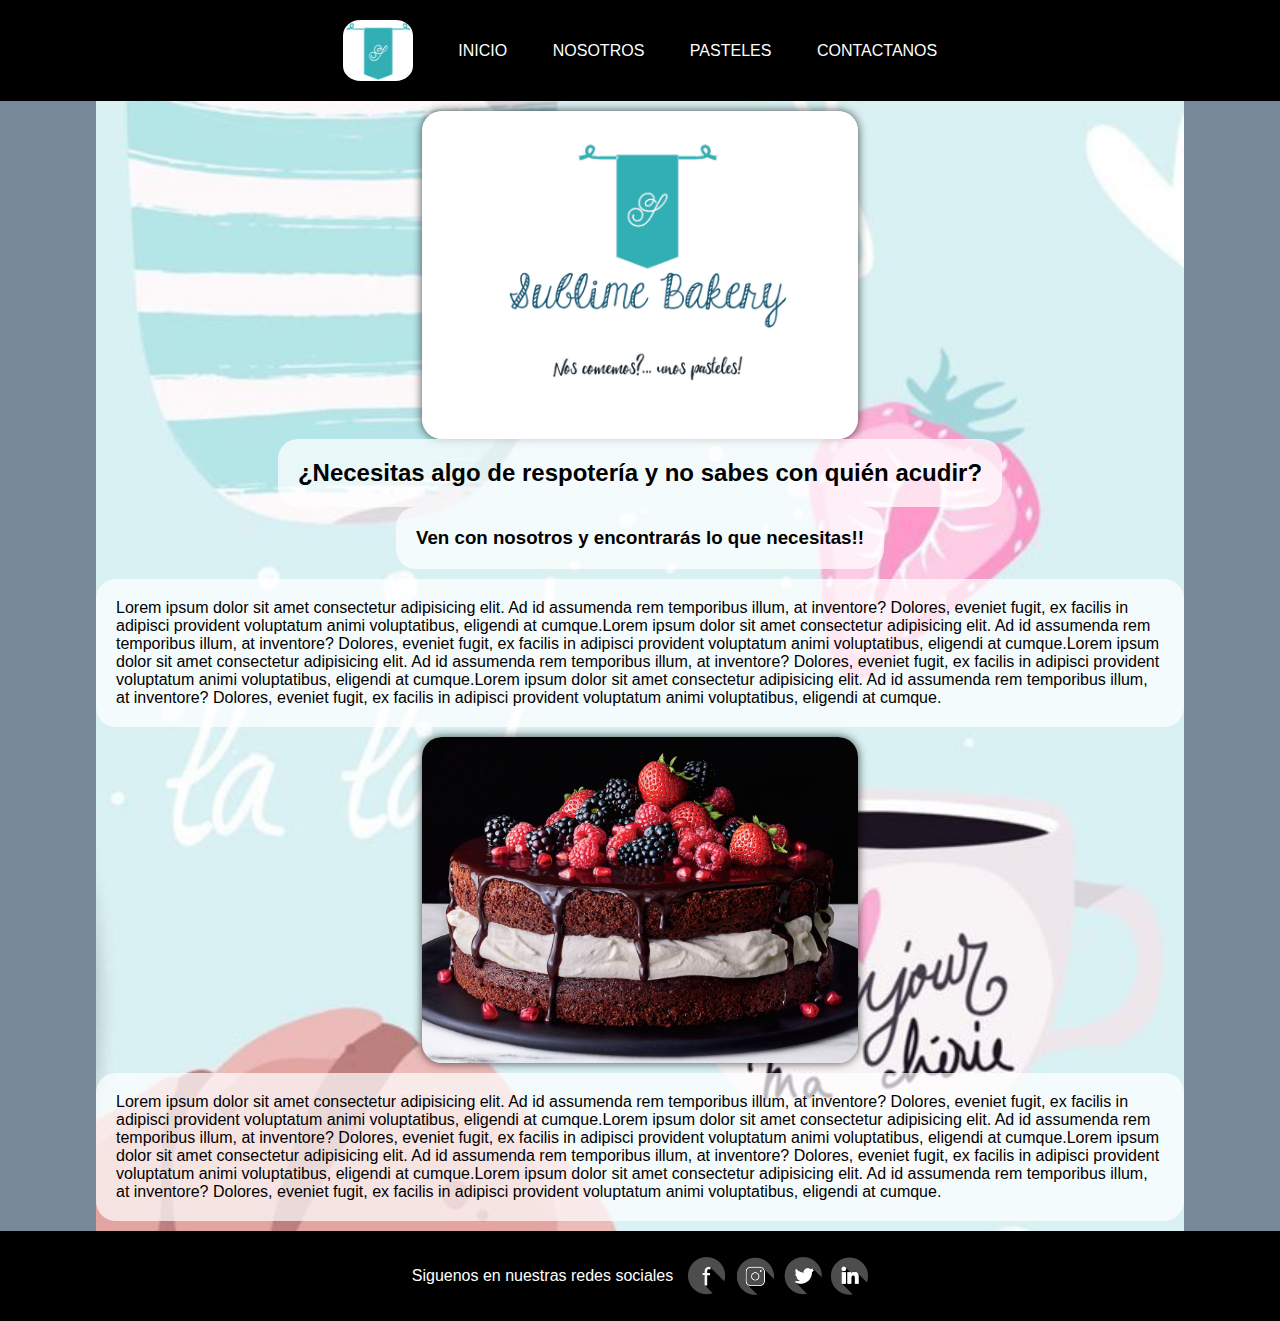
==== index.html @ 586b8128 "Subida de página de pastelería llamads Sublime Bakery" ====
<!DOCTYPE html>
<html lang="en">
  <head>
    <meta charset="UTF-8" />
    <meta http-equiv="X-UA-Compatible" content="IE=edge" />
    <meta name="viewport" content="width=device-width, initial-scale=1.0" />
    <title>Sublime Bakery</title>
    <link rel="shortcut icon" href="../img/icon.png" type="image/png" />
    <link rel="stylesheet" href="../css/style.css" />
  </head>
  <body>
    <div class="navbar">
      <header class="lista">
        <div class="div-icon esp">
          <img src="img/icon.png" alt="Sublime Bakery" class="icon" />
        </div>
        <a href="index.html" class="esp">INICIO</a>
        <a href="nosotros.html" class="esp">NOSOTROS</a>
        <a href="pasteles.html" class="esp">PASTELES</a>
        <a href="contactanos.html" class="esp">CONTACTANOS</a>
      </header>
    </div>
    <div class="container">
      <main>
        <img class="logo" src="img/Sublime bakery.png" alt="Siblime bakery logo" />
        <h2>¿Necesitas algo de respotería y no sabes con quién acudir?</h2>
        <h3>Ven con nosotros y encontrarás lo que necesitas!!</h3>
        <p class="primer-p">
          Lorem ipsum dolor sit amet consectetur adipisicing elit. Ad id
          assumenda rem temporibus illum, at inventore? Dolores, eveniet fugit,
          ex facilis in adipisci provident voluptatum animi voluptatibus,
          eligendi at cumque.Lorem ipsum dolor sit amet consectetur adipisicing elit. Ad id
          assumenda rem temporibus illum, at inventore? Dolores, eveniet fugit,
          ex facilis in adipisci provident voluptatum animi voluptatibus,
          eligendi at cumque.Lorem ipsum dolor sit amet consectetur adipisicing elit. Ad id
          assumenda rem temporibus illum, at inventore? Dolores, eveniet fugit,
          ex facilis in adipisci provident voluptatum animi voluptatibus,
          eligendi at cumque.Lorem ipsum dolor sit amet consectetur adipisicing elit. Ad id
          assumenda rem temporibus illum, at inventore? Dolores, eveniet fugit,
          ex facilis in adipisci provident voluptatum animi voluptatibus,
          eligendi at cumque.
        </p>
        <img src="img/cake1.jpg" alt="pastel chocolate">
        <p class="segundo-p">
          Lorem ipsum dolor sit amet consectetur adipisicing elit. Ad id
          assumenda rem temporibus illum, at inventore? Dolores, eveniet fugit,
          ex facilis in adipisci provident voluptatum animi voluptatibus,
          eligendi at cumque.Lorem ipsum dolor sit amet consectetur adipisicing elit. Ad id
          assumenda rem temporibus illum, at inventore? Dolores, eveniet fugit,
          ex facilis in adipisci provident voluptatum animi voluptatibus,
          eligendi at cumque.Lorem ipsum dolor sit amet consectetur adipisicing elit. Ad id
          assumenda rem temporibus illum, at inventore? Dolores, eveniet fugit,
          ex facilis in adipisci provident voluptatum animi voluptatibus,
          eligendi at cumque.Lorem ipsum dolor sit amet consectetur adipisicing elit. Ad id
          assumenda rem temporibus illum, at inventore? Dolores, eveniet fugit,
          ex facilis in adipisci provident voluptatum animi voluptatibus,
          eligendi at cumque.
        </p>
      </main>
      <footer>
        <p>Siguenos en nuestras redes sociales</p>
        <img src="img/redes.png" alt="redes sociales">
      </footer>
    </div>
  </body>
</html>
---- css/style.css ----
* {
    margin: 0;
    padding: 0;
    font-family: Arial, Helvetica, sans-serif;
}

body {
    background-color: lightslategrey;
    min-width: 500px;
}

.navbar {
    display: flex;
    justify-content: center;
    background-color: #000;
    width: 100%;
}

.lista{
    color: #fff;
    width: 50%;
    display: flex;
    padding: 20px 0;
    flex-direction: row;
    justify-content: space-around;
    align-items: center;
}

.div-icon{
    display: flex;
    justify-content: center;
}

.icon {
    width: 70px;
    height: auto;
    border-radius: 25%;
    background-color: #fff;
}

.esp{
    padding: 0 5px;
    height: auto;
}

.esp:nth-last-child(-n+4):hover{
    background-color: rgb(0, 123, 139);
    color: rgb(255, 255, 255);
    border-radius: 35px;
    height: 40px;
    box-shadow: 5px 5px #888888;
    transition: all ease-in 300ms;
    padding: 10px 10px 0 10px;
}

.lista a {
    color: #fff;
    text-decoration: none;
}

.container {
    display: flex;
    flex-direction: column;
    align-items: center;
    justify-content: center;
    width: 100%;
    height: 100%;
}

.container main {
    width: 85%;
    height: auto;
    background-image: url("../img/fondo pastel.jpg");
    background-repeat: no-repeat;
    background-size: cover;
    background-position: center;
    display: flex;
    flex-direction: column;
    justify-content: center;
    align-items: center;
}

.container main img {
    height: auto;
    width: 40%;
    border-radius: 20px;
}

.logo {
    height: auto;
    width: 60%;
    margin-top: 10px;
}

.primer-p, .segundo-p, h2, h3 {
    padding: 20px;
    background-color: rgba(255, 255, 255, 0.7);
    border-radius: 20px;
}

footer {
    width: 100%;
    background-color: #000;
    display: flex;
    justify-content: center;
    align-items: center;
}

footer img {
    width: 180px;
    height: auto;
}

footer p {
    color: #fff;
    padding-right: 15px;
}

.primer-info {
    padding: 15px;
    display: flex;
    justify-content: space-between;
    align-items: center;
}

.primer-info p {
    padding: 5px 15px;
    background-color: rgba(255, 255, 255, 0.7);
    border-radius: 20px;
}

main h1{
    text-align: center;
    padding: 15px;
}

.container main p {
    margin: 10px 0;
}

main img {
    box-shadow: 0 0 10px rgba(0, 0, 0, 0.7);
}

.contacto {
    box-shadow: 0 0 0 rgba(0, 0, 0, 1);
    margin-bottom: 15px;
    
}

main section {
    display: flex;
    height: auto;
    width: 100%;
    justify-content: space-around;
}

.container-cake {
    display: flex;
    flex-direction: column;
    align-items: center;
    justify-content: center;
    width: 100%;
    height: auto;
}

.container-cake main {
    width: 85%;
    height: auto;
    background-image: url("../img/fondo pastel.jpg");
    background-repeat: no-repeat;
    background-size: cover;
    background-position: center;
    display: flex;
    flex-direction: column;
    justify-content: center;
    align-items: center;
}

main section .pasteles {
    padding-top: 3px;
    width: 30%;
    height: auto;
    position: relative;
    display: inline-block;
    margin: 15px;
    overflow: hidden;
}

main .mostrador {
    display: flex;
    flex-direction: column;
    justify-content: space-around;
}

.pasteles-img {
    width: 100%;
    height: auto;
    
}

.texto {
    position: absolute;
    color: rgba(255, 255, 255, 0);
    width: 100%;
    height: auto;
    background-color: rgba(255, 255, 255, 0);
    top: 1px;
    overflow: hidden;
}

.texto:hover {
    position: absolute;
    color: rgb(0, 0, 0);
    width: 100%;
    height: 100%;
    background-color: rgba(255, 255, 255, .7);
    top: 1%;
    transition: all ease 200ms;
    overflow-y: scroll;
}

.texto h3 {
    background-color: rgba(255, 255, 255, 0);
}
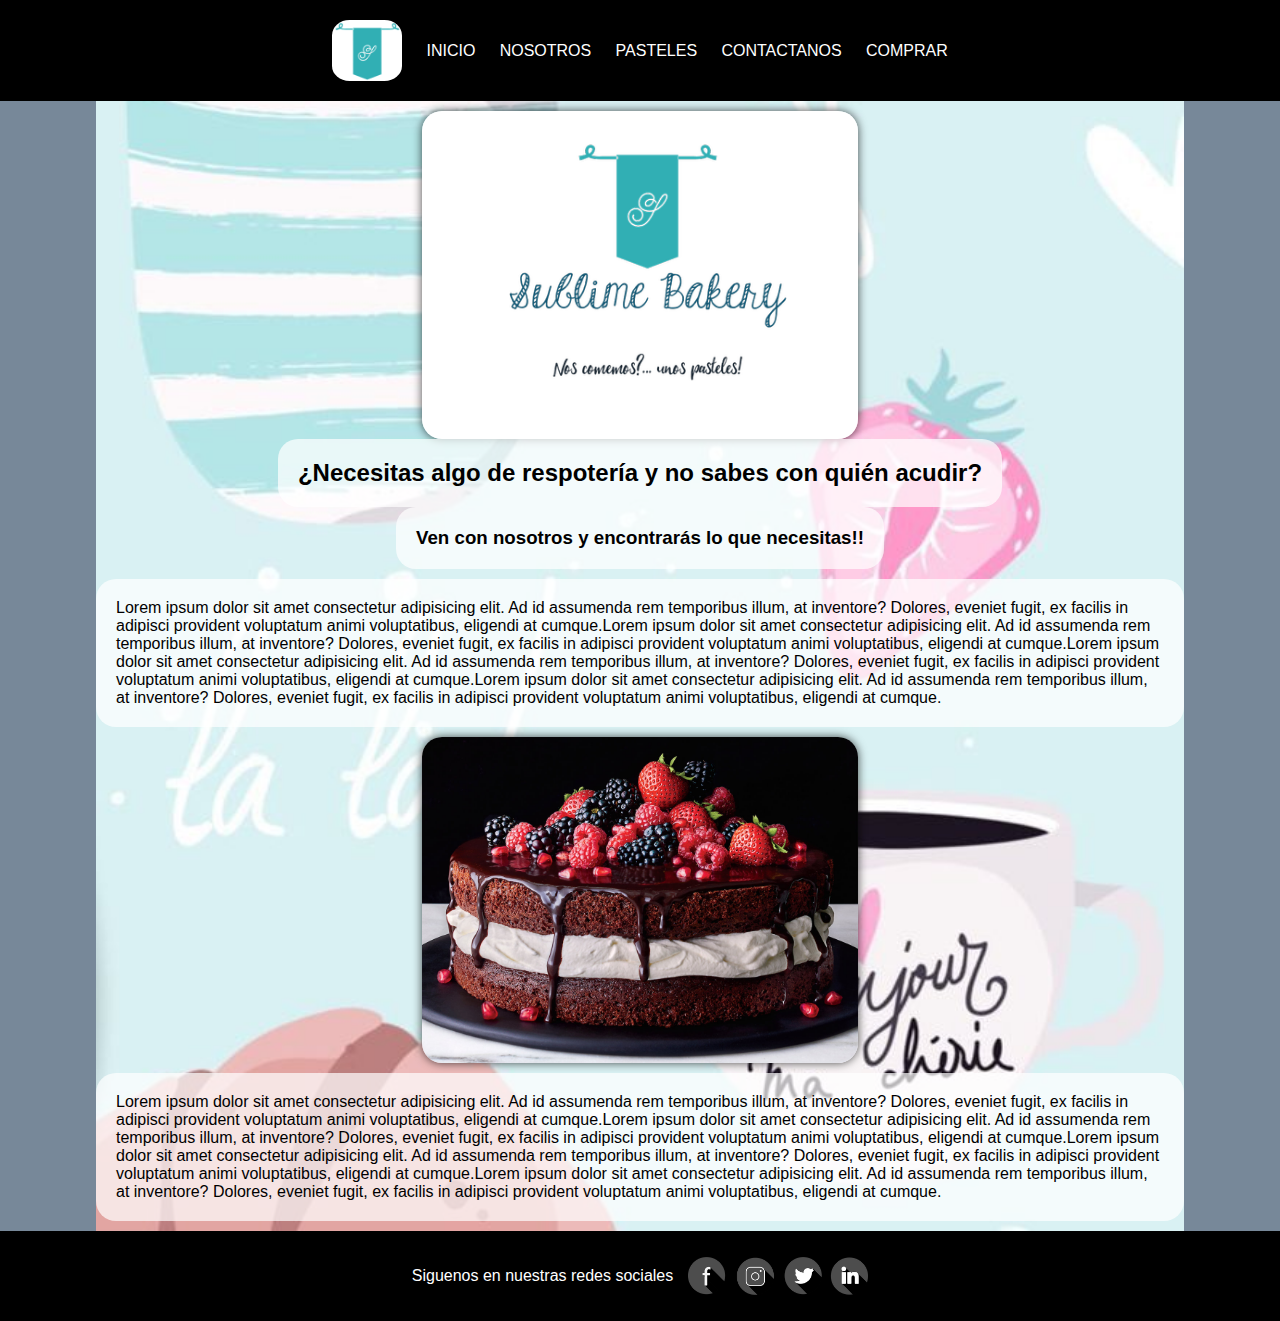
==== commit a6ae4b82: "Agregado de formulario" ====
--- a/index.html
+++ b/index.html
@@ -18,6 +18,7 @@
         <a href="nosotros.html" class="esp">NOSOTROS</a>
         <a href="pasteles.html" class="esp">PASTELES</a>
         <a href="contactanos.html" class="esp">CONTACTANOS</a>
+        <a href="comprar.html" class="esp">COMPRAR</a>
       </header>
     </div>
     <div class="container">
--- a/css/style.css
+++ b/css/style.css
@@ -222,4 +222,32 @@
 
 .texto h3 {
     background-color: rgba(255, 255, 255, 0);
+}
+
+main form {
+    margin: 30px 0;
+    width: 70%;
+    height: auto;
+    background-color: rgba(255, 255, 255, .5);
+    padding: 15px;
+}
+
+main form label{
+    display: block;
+}
+
+main form input, textarea{
+    width: 95%;
+    border: none;
+    border-radius: 25px;
+    padding: 10px;
+    margin: 5px 0;
+}
+main form a {
+    text-decoration: none;
+    color: blueviolet;
+    padding: 10px;
+    background-color: rgb(80, 11, 11);
+    border-radius: 20px;
+    margin: 15px 0;
 }